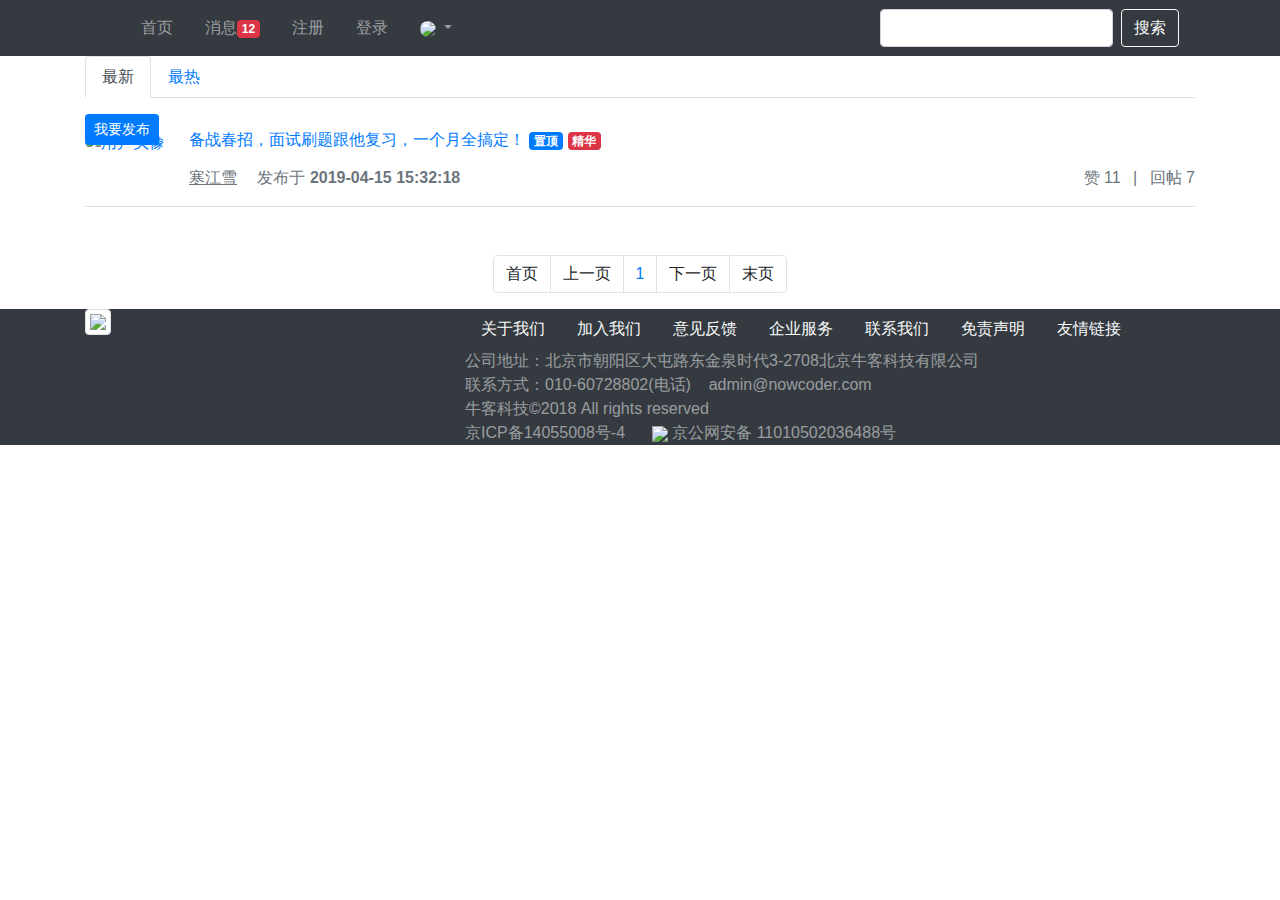
==== src/main/resources/templates/index.html @ d51b2fe3 "First Submit" ====
<!doctype html>
<html lang="en" xmlns:th="http://www.thymeleaf.org">
<head>
	<meta charset="utf-8">
	<meta name="viewport" content="width=device-width, initial-scale=1, shrink-to-fit=no">
	<link rel="icon" href="https://static.nowcoder.com/images/logo_87_87.png"/>
	<link rel="stylesheet" href="https://stackpath.bootstrapcdn.com/bootstrap/4.3.1/css/bootstrap.min.css" crossorigin="anonymous">
	<link rel="stylesheet" th:href="@{css/global.css}" />
	<title>牛客网-首页</title>
</head>
<body>	
	<div class="nk-container">
		<!-- 头部 -->
		<header class="bg-dark sticky-top">
			<div class="container">
				<!-- 导航 -->
				<nav class="navbar navbar-expand-lg navbar-dark">
					<!-- logo -->
					<a class="navbar-brand" href="#"></a>
					<button class="navbar-toggler" type="button" data-toggle="collapse" data-target="#navbarSupportedContent" aria-controls="navbarSupportedContent" aria-expanded="false" aria-label="Toggle navigation">
						<span class="navbar-toggler-icon"></span>
					</button>
					<!-- 功能 -->
					<div class="collapse navbar-collapse" id="navbarSupportedContent">
						<ul class="navbar-nav mr-auto">
							<li class="nav-item ml-3 btn-group-vertical">
								<a class="nav-link" href="index.html">首页</a>
							</li>
							<li class="nav-item ml-3 btn-group-vertical">
								<a class="nav-link position-relative" href="site/letter.html">消息<span class="badge badge-danger">12</span></a>
							</li>
							<li class="nav-item ml-3 btn-group-vertical">
								<a class="nav-link" href="site/register.html">注册</a>
							</li>
							<li class="nav-item ml-3 btn-group-vertical">
								<a class="nav-link" href="site/login.html">登录</a>
							</li>
							<li class="nav-item ml-3 btn-group-vertical dropdown">
								<a class="nav-link dropdown-toggle" href="#" id="navbarDropdown" role="button" data-toggle="dropdown" aria-haspopup="true" aria-expanded="false">
									<img src="http://images.nowcoder.com/head/1t.png" class="rounded-circle" style="width:30px;"/>
								</a>
								<div class="dropdown-menu" aria-labelledby="navbarDropdown">
									<a class="dropdown-item text-center" href="site/profile.html">个人主页</a>
									<a class="dropdown-item text-center" href="site/setting.html">账号设置</a>
									<a class="dropdown-item text-center" href="site/login.html">退出登录</a>
									<div class="dropdown-divider"></div>
									<span class="dropdown-item text-center text-secondary">nowcoder</span>
								</div>
							</li>
						</ul>
						<!-- 搜索 -->
						<form class="form-inline my-2 my-lg-0" action="site/search.html">
							<input class="form-control mr-sm-2" type="search" aria-label="Search" />
							<button class="btn btn-outline-light my-2 my-sm-0" type="submit">搜索</button>
						</form>
					</div>
				</nav>
			</div>
		</header>

		<!-- 内容 -->
		<div class="main">
			<div class="container">
				<div class="position-relative">
					<!-- 筛选条件 -->
					<ul class="nav nav-tabs mb-3">
						<li class="nav-item">
							<a class="nav-link active" href="#">最新</a>
						</li>
						<li class="nav-item">
							<a class="nav-link" href="#">最热</a>
						</li>
					</ul>
					<button type="button" class="btn btn-primary btn-sm position-absolute rt-0" data-toggle="modal" data-target="#publishModal">我要发布</button>
				</div>
				<!-- 弹出框 -->
				<div class="modal fade" id="publishModal" tabindex="-1" role="dialog" aria-labelledby="publishModalLabel" aria-hidden="true">
					<div class="modal-dialog modal-lg" role="document">
						<div class="modal-content">
							<div class="modal-header">
								<h5 class="modal-title" id="publishModalLabel">新帖发布</h5>
								<button type="button" class="close" data-dismiss="modal" aria-label="Close">
									<span aria-hidden="true">&times;</span>
								</button>
							</div>
							<div class="modal-body">
								<form>
									<div class="form-group">
										<label for="recipient-name" class="col-form-label">标题：</label>
										<input type="text" class="form-control" id="recipient-name">
									</div>
									<div class="form-group">
										<label for="message-text" class="col-form-label">正文：</label>
										<textarea class="form-control" id="message-text" rows="15"></textarea>
									</div>
								</form>
							</div>
							<div class="modal-footer">
								<button type="button" class="btn btn-secondary" data-dismiss="modal">取消</button>
								<button type="button" class="btn btn-primary" id="publishBtn">发布</button>
							</div>
						</div>
					</div>
				</div>
				<!-- 提示框 -->
				<div class="modal fade" id="hintModal" tabindex="-1" role="dialog" aria-labelledby="hintModalLabel" aria-hidden="true">
					<div class="modal-dialog modal-lg" role="document">
						<div class="modal-content">
							<div class="modal-header">
								<h5 class="modal-title" id="hintModalLabel">提示</h5>
							</div>
							<div class="modal-body" id="hintBody">
								发布完毕!
							</div>
						</div>
					</div>
				</div>
				
				<!-- 帖子列表 -->
				<ul class="list-unstyled">
					<li class="media pb-3 pt-3 mb-3 border-bottom" th:each="map:${discussPosts}">
						<a href="site/profile.html">
							<img th:src="${map.user.headerUrl}" class="mr-4 rounded-circle" alt="用户头像" style="width:50px;height:50px;">
						</a>
						<div class="media-body">
							<h6 class="mt-0 mb-3">
								<a href="#" th:utext="${map.post.title}">备战春招，面试刷题跟他复习，一个月全搞定！</a>
								<span class="badge badge-secondary bg-primary" th:if="${map.post.type==1}">置顶</span>
								<span class="badge badge-secondary bg-danger" th:if="${map.post.status==1}">精华</span>
							</h6>
							<div class="text-muted font-size-12">
								<u class="mr-3" th:utext="${map.user.username}">寒江雪</u> 发布于 <b th:text="${#dates.format(map.post.createTime, 'yyy-MM-dd HH:mm:ss')}">2019-04-15 15:32:18</b>
								<ul class="d-inline float-right">
									<li class="d-inline ml-2">赞 11</li>
									<li class="d-inline ml-2">|</li>
									<li class="d-inline ml-2">回帖 7</li>
								</ul>
							</div>
						</div>						
					</li>
				</ul>
				<!-- 分页 -->
				<nav class="mt-5" th:if="${page.rows>0}">
					<ul class="pagination justify-content-center">
						<li class="page-item">
							<a class="page-link" th:href="@{${page.path} (current=1)}">首页</a></li>
						<li th:class="|page-item ${page.current ==1?'disabled':''}|">
							<a class="page-link" th:href="@{${page.path} (current=${page.current-1})}">上一页</a></li>
						<li th:class="|page-item ${i==page.current?'active':''}|" th:each="i:${#numbers.sequence(page.from,page.to)}">
							<a class="page-link" href="#" th:text="${i}">1</a></li>
						<li th:class="|page-item ${page.current ==page.total?'disabled':''}|">
							<a class="page-link" th:href="@{${page.path} (current=${page.current+1})}">下一页</a></li>
						<li class="page-item">
							<a class="page-link" th:href="@{${page.path} (current=${page.total})}">末页</a></li>
					</ul>
				</nav>
			</div>
		</div>

		<!-- 尾部 -->
		<footer class="bg-dark">
			<div class="container">
				<div class="row">
					<!-- 二维码 -->
					<div class="col-4 qrcode">
						<img src="https://uploadfiles.nowcoder.com/app/app_download.png" class="img-thumbnail" style="width:136px;" />
					</div>
					<!-- 公司信息 -->
					<div class="col-8 detail-info">
						<div class="row">
							<div class="col">
								<ul class="nav">
									<li class="nav-item">
										<a class="nav-link text-light" href="#">关于我们</a>
									</li>
									<li class="nav-item">
										<a class="nav-link text-light" href="#">加入我们</a>
									</li>
									<li class="nav-item">
										<a class="nav-link text-light" href="#">意见反馈</a>
									</li>
									<li class="nav-item">
										<a class="nav-link text-light" href="#">企业服务</a>
									</li>
									<li class="nav-item">
										<a class="nav-link text-light" href="#">联系我们</a>
									</li>
									<li class="nav-item">
										<a class="nav-link text-light" href="#">免责声明</a>
									</li>
									<li class="nav-item">
										<a class="nav-link text-light" href="#">友情链接</a>
									</li>
								</ul>
							</div>
						</div>
						<div class="row">
							<div class="col">
								<ul class="nav btn-group-vertical company-info">
									<li class="nav-item text-white-50">
										公司地址：北京市朝阳区大屯路东金泉时代3-2708北京牛客科技有限公司
									</li>
									<li class="nav-item text-white-50">
										联系方式：010-60728802(电话)&nbsp;&nbsp;&nbsp;&nbsp;admin@nowcoder.com
									</li>
									<li class="nav-item text-white-50">
										牛客科技©2018 All rights reserved
									</li>
									<li class="nav-item text-white-50">
										京ICP备14055008号-4 &nbsp;&nbsp;&nbsp;&nbsp;
										<img src="http://static.nowcoder.com/company/images/res/ghs.png" style="width:18px;" />
										京公网安备 11010502036488号
									</li>
								</ul>
							</div>
						</div>
					</div>
				</div>
			</div>
		</footer>
	</div>

	<script src="https://code.jquery.com/jquery-3.3.1.min.js" crossorigin="anonymous"></script>
	<script src="https://cdnjs.cloudflare.com/ajax/libs/popper.js/1.14.7/umd/popper.min.js" crossorigin="anonymous"></script>
	<script src="https://stackpath.bootstrapcdn.com/bootstrap/4.3.1/js/bootstrap.min.js" crossorigin="anonymous"></script>
	<script th:src="@{js/global.js}"></script>
	<script th:src="@{js/index.js}"></script>
</body>
</html>
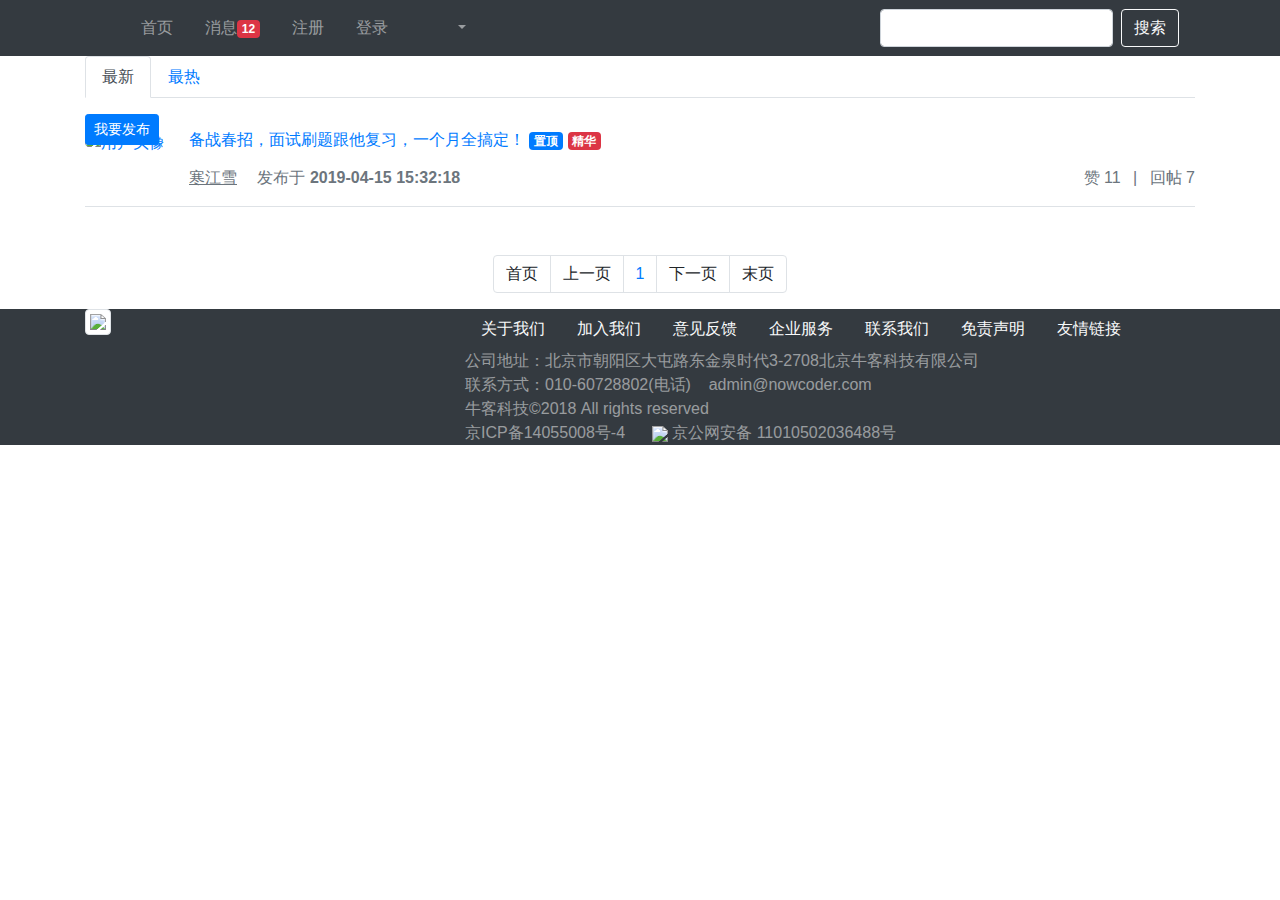
==== commit f2cbaddd: "Second Commit" ====
--- a/src/main/resources/templates/index.html
+++ b/src/main/resources/templates/index.html
@@ -6,12 +6,12 @@
 	<link rel="icon" href="https://static.nowcoder.com/images/logo_87_87.png"/>
 	<link rel="stylesheet" href="https://stackpath.bootstrapcdn.com/bootstrap/4.3.1/css/bootstrap.min.css" crossorigin="anonymous">
 	<link rel="stylesheet" th:href="@{css/global.css}" />
-	<title>牛客网-首页</title>
+	<title>居居网-首页</title>
 </head>
 <body>	
 	<div class="nk-container">
 		<!-- 头部 -->
-		<header class="bg-dark sticky-top">
+		<header class="bg-dark sticky-top" th:fragment="header">
 			<div class="container">
 				<!-- 导航 -->
 				<nav class="navbar navbar-expand-lg navbar-dark">
@@ -24,27 +24,27 @@
 					<div class="collapse navbar-collapse" id="navbarSupportedContent">
 						<ul class="navbar-nav mr-auto">
 							<li class="nav-item ml-3 btn-group-vertical">
-								<a class="nav-link" href="index.html">首页</a>
-							</li>
-							<li class="nav-item ml-3 btn-group-vertical">
+								<a class="nav-link" th:href="@{/index}">首页</a>
+							</li>
+							<li class="nav-item ml-3 btn-group-vertical" th:if="${loginUser!=null}">
 								<a class="nav-link position-relative" href="site/letter.html">消息<span class="badge badge-danger">12</span></a>
 							</li>
-							<li class="nav-item ml-3 btn-group-vertical">
-								<a class="nav-link" href="site/register.html">注册</a>
-							</li>
-							<li class="nav-item ml-3 btn-group-vertical">
-								<a class="nav-link" href="site/login.html">登录</a>
-							</li>
-							<li class="nav-item ml-3 btn-group-vertical dropdown">
+							<li class="nav-item ml-3 btn-group-vertical" th:if="${loginUser==null}">
+								<a class="nav-link" th:href="@{/register}">注册</a>
+							</li>
+							<li class="nav-item ml-3 btn-group-vertical" th:if="${loginUser==null}">
+								<a class="nav-link" th:href="@{/login}">登录</a>
+							</li>
+							<li class="nav-item ml-3 btn-group-vertical dropdown" th:if="${loginUser!=null}">
 								<a class="nav-link dropdown-toggle" href="#" id="navbarDropdown" role="button" data-toggle="dropdown" aria-haspopup="true" aria-expanded="false">
-									<img src="http://images.nowcoder.com/head/1t.png" class="rounded-circle" style="width:30px;"/>
+									<img th:src="${loginUser.headerUrl}" class="rounded-circle" style="width:30px;"/>
 								</a>
 								<div class="dropdown-menu" aria-labelledby="navbarDropdown">
 									<a class="dropdown-item text-center" href="site/profile.html">个人主页</a>
-									<a class="dropdown-item text-center" href="site/setting.html">账号设置</a>
-									<a class="dropdown-item text-center" href="site/login.html">退出登录</a>
+									<a class="dropdown-item text-center" th:href="@{/user/setting}">账号设置</a>
+									<a class="dropdown-item text-center" th:href="@{/logout}">退出登录</a>
 									<div class="dropdown-divider"></div>
-									<span class="dropdown-item text-center text-secondary">nowcoder</span>
+									<span class="dropdown-item text-center text-secondary" th:utext="${loginUser.username}">nowcoder</span>
 								</div>
 							</li>
 						</ul>
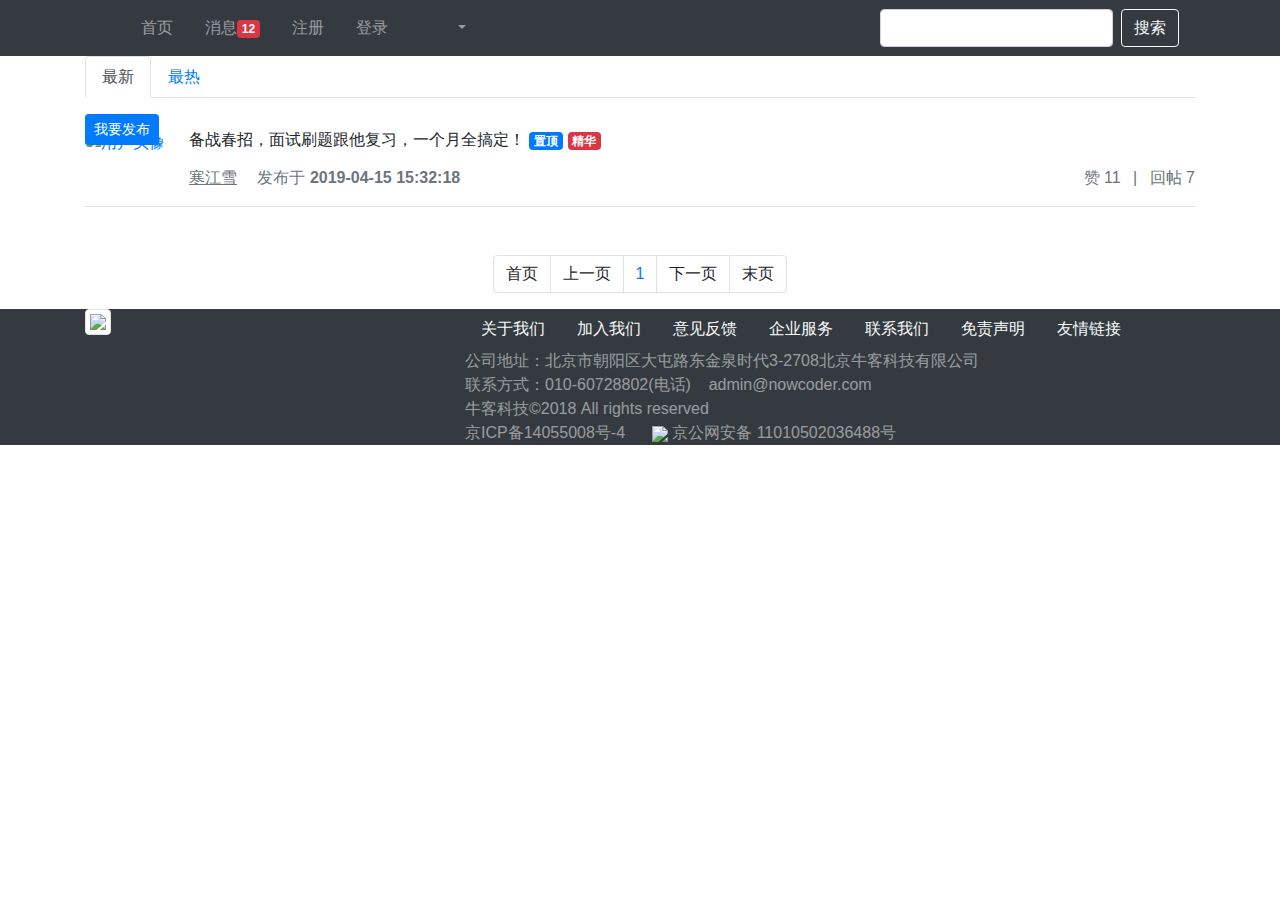
==== commit 9c8d0f79: "Post-Detail" ====
--- a/src/main/resources/templates/index.html
+++ b/src/main/resources/templates/index.html
@@ -3,7 +3,7 @@
 <head>
 	<meta charset="utf-8">
 	<meta name="viewport" content="width=device-width, initial-scale=1, shrink-to-fit=no">
-	<link rel="icon" href="https://static.nowcoder.com/images/logo_87_87.png"/>
+	<link rel="icon" href="https://upload.wikimedia.org/wikipedia/commons/thumb/5/51/Pokebola-pokeball-png-0.png/800px-Pokebola-pokeball-png-0.png" th:fragment="logo"/>
 	<link rel="stylesheet" href="https://stackpath.bootstrapcdn.com/bootstrap/4.3.1/css/bootstrap.min.css" crossorigin="anonymous">
 	<link rel="stylesheet" th:href="@{css/global.css}" />
 	<title>居居网-首页</title>
@@ -71,7 +71,7 @@
 							<a class="nav-link" href="#">最热</a>
 						</li>
 					</ul>
-					<button type="button" class="btn btn-primary btn-sm position-absolute rt-0" data-toggle="modal" data-target="#publishModal">我要发布</button>
+					<button type="button" class="btn btn-primary btn-sm position-absolute rt-0" data-toggle="modal" data-target="#publishModal" th:if="${loginUser!=null}">我要发布</button>
 				</div>
 				<!-- 弹出框 -->
 				<div class="modal fade" id="publishModal" tabindex="-1" role="dialog" aria-labelledby="publishModalLabel" aria-hidden="true">
@@ -124,7 +124,7 @@
 						</a>
 						<div class="media-body">
 							<h6 class="mt-0 mb-3">
-								<a href="#" th:utext="${map.post.title}">备战春招，面试刷题跟他复习，一个月全搞定！</a>
+								<a th:href="@{|/discuss/detail/${map.post.id}|}" th:utext="${map.post.title}">备战春招，面试刷题跟他复习，一个月全搞定！</a>
 								<span class="badge badge-secondary bg-primary" th:if="${map.post.type==1}">置顶</span>
 								<span class="badge badge-secondary bg-danger" th:if="${map.post.status==1}">精华</span>
 							</h6>
